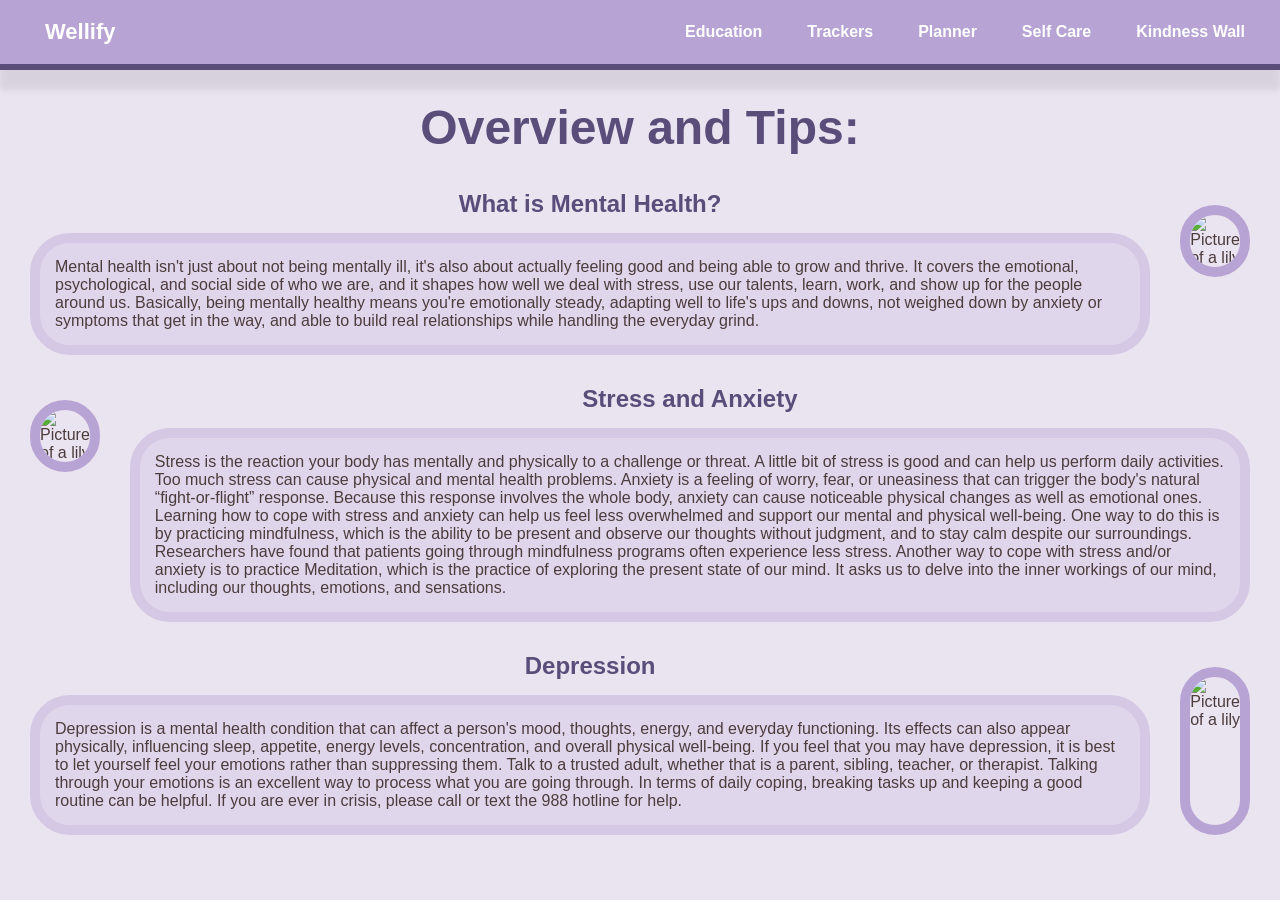
==== education-mental.html @ 290128ad "Add favicon link for love.png Add favicon link to the HTML document" ====
<!DOCTYPE html>
<html lang="en">
  <head>
    <meta charset="UTF-8" />
    <meta name="viewport" content="width=device-width, initial-scale=1.0" />
    <title>Document</title>
    <link rel="stylesheet" href="styles.css" />
    <link rel="icon" type="image/png" href="love.png">

  </head>
  <body>
     <div class="navBar">
      <nav>
        <div class="name">
          <a href="index.html">Wellify</a>
        </div>
        <div class="dropdown">
          <a>Education</a>
          <div class="dropdown-content" id="dropdown1">
            <a href="education-mental.html">Mental Health</a>
            <a href="education-physical.html">Physical Health</a>
          </div>
        </div>
        <div class="dropdown">
          <a>Trackers</a>
          <div class="dropdown-content" id="dropdown2">
            <a href="mood-tracker.html">Mood</a>
            <a href="mindfullness-tracker.html">Mindfullness</a>
            <a href="health-tracker.html">Health</a>
          </div>
        </div>
        <a href="planner.html">Planner</a>
        <div class="dropdown">
          <a>Self Care</a>
          <div class="dropdown-content" id="dropdown3">
            <a href="self-care-mental.html">Mental</a>
            <a href="self-care-physical.html">Physical</a>
          </div>
        </div>
        <a href="kindness-wall.html">Kindness Wall</a>
      </nav>
    </div>
   <!--End of the Navbar code!! -->
      <h1>Overview and Tips:</h1>
    <div class="pod1">
        <div class="mao">
      <img
        src="https://images.unsplash.com/photo-1432958576632-8a39f6b97dc7?q=80&w=2073&auto=format&fit=crop&ixlib=rb-4.1.0&ixid=M3wxMjA3fDB8MHxwaG90by1wYWdlfHx8fGVufDB8fHx8fA%3D%3D"
        alt="Picture of a lily"
      />
        </div>
      <section class="titleAndP">
        <h2>What is Mental Health?</h2>
        <div class="paragraphs"></div>
        <p>
          Mental health isn't just about not being mentally ill, it's also about
          actually feeling good and being able to grow and thrive. It covers the
          emotional, psychological, and social side of who we are, and it shapes
          how well we deal with stress, use our talents, learn, work, and show
          up for the people around us. Basically, being mentally healthy means
          you're emotionally steady, adapting well to life's ups and downs, not
          weighed down by anxiety or symptoms that get in the way, and able to
          build real relationships while handling the everyday grind.
        </p>
      </div>
      </section>
    </div>
    <div class="pod">
        <div class="mao">
      <img
        src="https://images.unsplash.com/photo-1611625105602-42ee06be977e?q=80&w=2071&auto=format&fit=crop&ixlib=rb-4.1.0&ixid=M3wxMjA3fDB8MHxwaG90by1wYWdlfHx8fGVufDB8fHx8fA%3D%3D"
        alt="Picture of a lily"
      />
        </div>
      <section class="titleAndP">
        <h2>Stress and Anxiety</h2>
        <div class="paragraphs"></div>
        <p>
          Stress is the reaction your body has mentally and physically to a
          challenge or threat. A little bit of stress is good and can help us
          perform daily activities. Too much stress can cause physical and
          mental health problems. Anxiety is a feeling of worry, fear, or
          uneasiness that can trigger the body's natural “fight-or-flight”
          response. Because this response involves the whole body, anxiety can
          cause noticeable physical changes as well as emotional ones. Learning
          how to cope with stress and anxiety can help us feel less overwhelmed
          and support our mental and physical well-being. One way to do this is
          by practicing mindfulness, which is the ability to be present and
          observe our thoughts without judgment, and to stay calm despite our
          surroundings. Researchers have found that patients going through
          mindfulness programs often experience less stress. Another way to cope
          with stress and/or anxiety is to practice Meditation, which is the
          practice of exploring the present state of our mind. It asks us to
          delve into the inner workings of our mind, including our thoughts,
          emotions, and sensations.
        </p>
      </div>
      </section>
    </div>
    <div class="pod1">
      <img
        src="https://images.unsplash.com/photo-1494500764479-0c8f2919a3d8?q=80&w=2070&auto=format&fit=crop&ixlib=rb-4.1.0&ixid=M3wxMjA3fDB8MHxwaG90by1wYWdlfHx8fGVufDB8fHx8fA%3D%3D"
        alt="Picture of a lily"
      />
      <section class="titleAndP">
        <h2>Depression</h2>
        <div class="paragraphs"></div>
        <p>
          Depression is a mental health condition that can affect a person's
          mood, thoughts, energy, and everyday functioning. Its effects can also
          appear physically, influencing sleep, appetite, energy levels,
          concentration, and overall physical well-being. If you feel that you
          may have depression, it is best to let yourself feel your emotions
          rather than suppressing them. Talk to a trusted adult, whether that is
          a parent, sibling, teacher, or therapist. Talking through your
          emotions is an excellent way to process what you are going through. In
          terms of daily coping, breaking tasks up and keeping a good routine
          can be helpful. If you are ever in crisis, please call or text the 988
          hotline for help.
        </p>
      </section>
    </div>
  </body>
  
</html>
---- styles.css ----
:root {
  --deepLavendar: #5a4d7a;
  --lilac: #b8a4d4;
  --softMauve: #d5c8e4;
  --midLavendar: #e0d6eb;
  --blush: #eae3f0;
  --rose: #5a4d7a;
  --blossom: #b8a4d4;
  --cotton: #d5c8e4;
  --light: #e0d6eb;
  --cream: #eae3f0;
 }
 
 
 * {
  box-sizing: border-box;
  margin: 0;
  padding: 0;
  font-family: "Poppins", sans-serif;
 }
 
 
 body {
  background-color: var(--blush);
  color: #4b3c3c;
  padding-top: 70px;
 }
 
 
 .navBar {
  position: fixed;
  top: 0;
  left: 0;
  width: 100%;
  height: 70px;
  z-index: 100;
  background-color: var(--lilac);
  box-shadow: 0 20px 7px rgba(0, 0, 0, 0.08);
 }
 
 
 nav {
  height: 70px;
  background-color: var(--lilac);
  border-bottom: 6px solid var(--deepLavendar);
  display: flex;
  align-items: center;
  gap: 25px;
  justify-content: flex-end;
  padding: 0 25px;
 }
 
 
 .name {
  margin-right: auto;
  margin-left: 10px;
 }
 
 
 .name a,
 .name h2 {
  color: white;
  text-decoration: none;
  font-size: 22px;
  font-weight: 700;
 }
 
 
 nav a {
  text-decoration: none;
  color: white;
  font-weight: 700;
  padding: 10px;
 }
 
 
 nav a:hover {
  color: var(--deepLavendar);
 }
 
 
 .dropdown {
  position: relative;
  height: 100%;
  display: flex;
  align-items: center;
 }
 
 
 .dropdown-content {
  display: none;
  position: absolute;
  top: 100%;
  left: 0;
  background-color: var(--lilac);
  min-width: 150px;
  z-index: 101;
  border-radius: 0 0 10px 10px;
  box-shadow: 0 5px 10px rgba(0, 0, 0, 0.15);
 }
 
 
 .dropdown-content a {
  display: block;
  padding: 12px 15px;
  color: white;
  white-space: nowrap;
 }
 
 
 .dropdown-content a:hover {
  background-color: var(--softMauve);
  color: var(--deepLavendar);
 }
 
 
 .dropdown:hover .dropdown-content {
  display: flex;
  flex-direction: column;
 }
 
 
 h1 {
  display: flex;
  justify-content: center;
  color: var(--rose);
  font-size: 48px;
  margin-top: 30px;
  margin-bottom: 35px;
 }
 
 
 h2 {
  display: flex;
  justify-content: center;
  color: var(--rose);
 }
 
 
 h3 {
  background-color: var(--deepLavendar);
  color: white;
  border: 3px solid var(--deepLavendar);
  border-radius: 20px;
  max-width: 200px;
  padding: 8px 15px;
  display: flex;
  justify-content: center;
  margin: 15px auto;
 }
 
 
 button {
  background-color: var(--deepLavendar);
  color: white;
  border: none;
  padding: 14px 28px;
  border-radius: 30px;
  font-size: 16px;
  cursor: pointer;
  transition: 0.3s ease;
 }
 
 
 button:hover {
  background-color: var(--lilac);
  transform: scale(1.05);
 }
 
 
 textarea {
  background-color: var(--softMauve);
 }
 
 
 img {
   max-width: 400px;
  height:auto;
  border: 10px solid var(--lilac);
  border-radius: 150px;
  margin: 15px;
 }
 
 
 p {
  background-color: var(--midLavendar);
  border: 10px solid var(--softMauve);
  padding: 15px;
  border-radius: 40px;
  margin: 15px;
  transition:0.3s;
 }
 p:hover{
  transform:translateY(-3px);
 }
 
 
 .journal-card {
  max-width: 900px;
  margin: 0 auto 30px;
  background: white;
  border-radius: 25px;
  padding: 40px;
  box-shadow: 0 10px 25px rgba(0, 0, 0, 0.08);
 }
 
 
 .section {
  margin-bottom: 30px;
 }
 
 
 .section h2 {
  margin-bottom: 12px;
  font-size: 24px;
 }
 
 
 label {
  display: block;
  color: var(--rose);
  font-weight: 600;
  margin-bottom: 10px;
 }
 
 
 input[type="date"],
 input[type="text"],
 textarea {
  width: 100%;
  padding: 15px;
  border: 2px solid var(--cotton);
  border-radius: 15px;
  font-size: 16px;
  background: var(--light);
  color: #4b3c3c;
 }
 
 
 textarea {
  resize: vertical;
 }
 
 
 .mood-options,
 .energy-options,
 .stress-options {
  display: flex;
  gap: 15px;
  flex-wrap: wrap;
 }
 
 
 .mood-options button,
 .energy-options button,
 .stress-options button {
  background-color: var(--deepLavendar);
 }
 
 
 .mood-options button:hover,
 .energy-options button:hover,
 .stress-options button:hover {
  background-color: var(--lilac);
 }
 
 
 .mood-options button.active,
 .energy-options button.active,
 .stress-options button.active {
  background-color: var(--lilac) !important;
  transform: scale(1.05);
  box-shadow: 0 0 10px rgba(90, 77, 122, 0.5);
 }
 
 
 .save-section {
  display: flex;
  justify-content: center;
 }
 
 
 .save-button {
  background-color: var(--deepLavendar);
 }
 
 
/*kindness wall css*/
.wall {
display:flex;
flex-wrap: wrap;
justify-content: center;
gap: 10px;
margin-top:95px;

padding: 20px
}
.wall p{
  margin: 30px;
  font-size:large;
 }
/*rectangular 4 notes*/ 
.note-1 {
background-color: white;
color:black;
border-radius: 8px;
transform: rotate(3deg);
border-radius: 30px;
  padding: 8px 20px;
  width: fit-content;
}
.note-2 {
  background-color: white;
color:black;
transform: rotate(-3deg);
border-radius: 30px;
  padding: 8px 20px;
  width: fit-content;
}
.note-3 {
  background-color: white;
color:black;
transform: rotate(3deg);
border-radius: 30px;
  padding: 8px 20px;
  width: fit-content;
}
.note-4 {
  background-color: white;
  color:black;
  transform: rotate(-3deg);
  border-radius: 30px;
  padding: 8px 20px;
  width: fit-content;
}
/*rectangular note*/
.note-5 {
  background-color: white;
  color:black;
  height:240px;
  width: 180px;
}
/*rectangular note but width > height*/
.note-6 {
  background-color: white;
  color:black;
  height:120px;
  width: 260px;
}
/*blob note*/
.note-7 {
  background-color: white;
  color:black;
  border-radius: 60% 40% 30% 70% / 60% 30% 70% 40%;
  height:220px;
  width: 180px;
}
.note-7 p {
  margin-top: 80px;
}
/*rectangular note with rounded corners*/
.note-8 {
  background-color: white;
  color:black;
  border-radius: 30px;
  height:150px;
  width: 240px;
}
/*rectangular 4 notes*/ 
.note-9 {
  background-color: white;
color:black;
  padding: 8px 20px;
  width: fit-content;
}
.note-10 {
  background-color: white;
color:black;
  padding: 8px 20px;
  width: fit-content;
  }
.note-11 {
  background-color: white;
color:black;
  padding: 8px 20px;
  width: fit-content;
}
.note-12 {
  background-color: white;
color:black;
  padding: 8px 20px;
  width: fit-content;
  }
/*rectangular note*/ 
.note-13 {
  background-color: white;
  color:black;
  height:200px;
  width: 300px;
}
/*rectangular note with rounded corners*/
.note-14 {
  background-color: white;
  color:black;
   height:240px;
  width:150px;
  border-radius: 40px;
}
/*rectangular note*/
.note-15 {
  background-color: white;
  color:black;
  border-radius: 60% 60% 30% 50% / 60% 30% 50% 60%;
  height:220px;
  width: 180px;
}
/*rectangular 4 notes*/
.note-16 {
  background-color: white;
color:black;
border-radius: 8px;
transform: rotate(4deg);
border-radius: 30px;
  padding: 8px 20px;
  width: fit-content;
}
.note-17 {
  background-color: white;
color:black;
border-radius: 8px;
transform: rotate(-4deg);
border-radius: 30px;
  padding: 8px 20px;
  width: fit-content;
}
.note-18 {
  background-color: white;
color:black;
border-radius: 8px;
transform: rotate(4deg);
border-radius: 30px;
  padding: 8px 20px;
  width: fit-content;
}
.note-19 {
  background-color: white;
color:black;
border-radius: 8px;
transform: rotate(-4deg);
border-radius: 30px;
  padding: 8px 20px;
  width: fit-content;
}
.quad-1, .quad-2, .quad-3 {
  display: flex;
  flex-direction: column;
  align-items: flex-start;
  gap: 6px;
}

.quad-1 p, .quad-2 p, .quad-3 p,
.quad-1 div p, .quad-2 div p, .quad-3 div p {
  margin: 0;
}
.input {
  display: flex;
  background-color: white;
  flex-direction: column;
  align-items: center;
  gap: 6px;
  padding-top: 20px;
  height: 180px;
  width: 220px;
}


.input input {
  border: none;
  outline: none;
  background: white;
  text-align: center;

}
.input label {
  color: black;
}
.wall::hover{
  background-color: var(--softMauve);
}
.note-1:hover, .note-2:hover, .note-3:hover,.note-4:hover, .note-5:hover, .note-6:hover,.note-7:hover, .note-8:hover, .note-9:hover, .note-10:hover, .note-11:hover, .note-12:hover, .note-13:hover, .note-14:hover, .note-15:hover, .note-16:hover, .note-17:hover, .note-18:hover, .note-19:hover, .input:hover {
  background-color: var(--softMauve);
  transform: scale(1.05);
  transition: transform 0.2s ease;
}
/*end of kindness wall css*/

 
 .top {
  display: flex;
  flex-direction: row;
  flex-wrap: wrap;
  justify-content: space-evenly;
  width: 92%;
  margin: 20px auto;
  padding: 15px;
  background-color: white;
  border: 5px solid white;
  border-radius: 15px;
  gap: 15px;
 }
 
 
 .studyTimer {
  display: flex;
  justify-content: space-evenly;
 }
 
 
 iframe {
  border-radius: 20px;
 }
 
 
 .boxes {
  display: flex;
  flex-wrap: wrap;
  justify-content: center;
  gap: 15px;
  margin: 20px;
 }
 
 
 .second {
  flex: 1 1 40%;
  min-width: 280px;
  background-color: white;
  border: 5px solid white;
  border-radius: 15px;
  padding: 15px;
 }
 
 
 .second textarea {
  width: 100%;
  padding: 10px;
  border-radius: 10px;
 }
 
 
 .planner {
  display: flex;
  flex-direction: row;
  flex-wrap: wrap;
  justify-content: space-around;
  gap: 15px;
  background-color: white;
  padding: 15px;
  border: 10px solid white;
  border-radius: 20px;
  margin: 15px;
 }
 
 
 .days {
  display: flex;
  gap: 10px;
  flex-direction:row;
  justify-content: space-around;
  width: 100%;
 }
 
 
 .week {
  display: flex;
  flex-direction: row;
  flex-wrap: wrap;
  gap: 10px;
  justify-content: space-evenly;
  width: 100%;
  background-color: white;
  border: 10px solid white;
 }
 
 
 .week textarea {
  flex: 1;
  min-width: 110px;
  padding: 10px;
  border-radius: 10px;
 }
 
 
 .fullWeek {
  margin-top: 20px;
 }
 
 
 .fullWeek h3 {
  margin: 20px auto;
 }
 
 
 .meow {
  display: flex;
  justify-content: center;
  padding: 15px;
  border-radius: 20px;
 }
 
 
 .importance,
 .yoga-section,
 .generator-section,
 .mental-health {
  max-width: 1100px;
  margin: 30px auto;
  padding: 20px;
 }
 
 
 .main-card {
  background: white;
  border-radius: 25px;
  padding: 25px;
  box-shadow: 0 8px 20px rgba(0, 0, 0, 0.08);
 }
 
 
 .main-card p {
  background-color: var(--midLavendar);
 }
 
 
 .section-title {
  margin: 30px 0 20px;
 }
 
 
 .reasons {
  display: flex;
  flex-wrap: wrap;
  justify-content: center;
  gap: 20px;
 }
 
 
 .reason {
  background: white;
  border-radius: 20px;
  padding: 20px;
  flex: 1 1 200px;
  text-align: center;
 }
 
 
 .reason span {
  color: var(--deepLavendar);
  font-size: 25px;
 }
 
 
 .reason p {
  margin: 10px 0 0;
 }
 
 
 .yoga-grid {
  display: grid;
  grid-template-columns: repeat(2, 1fr);
  gap: 25px;
 }
 
 
 .yoga-card {
  background: white;
  border-radius: 25px;
  padding: 20px;
  text-align: center;
  box-shadow: 0 8px 20px rgba(0, 0, 0, 0.08);
 }
 
 
 .yoga-card p {
  background-color: var(--midLavendar);
 }
 
 
 .yoga-card iframe {
  width: 100%;
  max-width: 560px;
  height: 315px;
 }
 
 
 .yoga-card img {
  width: 90%;
  max-width: 300px;
 }
 
 
 .generator {
  background: white;
  border-radius: 25px;
  padding: 30px;
  text-align: center;
  box-shadow: 0 8px 20px rgba(0, 0, 0, 0.08);
 }
 
 
 #suggestion {
  background-color: var(--midLavendar);
  padding: 25px;
  border-radius: 20px;
  margin-bottom: 20px;
 }
 
 
 .mental-health {
  text-align: center;
 }
 
 
 .mental-health a {
  display: inline-block;
  background-color: var(--deepLavendar);
  color: white;
  text-decoration: none;
  padding: 14px 25px;
  border-radius: 25px;
  margin-top: 15px;
 }
 
 
 .mental-health a:hover {
  background-color: var(--lilac);
  color: var(--deepLavendar);
 }
 
 
 @media (max-width: 800px) {
  nav {
    gap: 8px;
    padding: 0 10px;
  }
 
 
  nav li{
    font-size: 13px;
    padding: 8px 5px;
  }
 
 
  .name a,
  .name h2 {
    font-size: 16px;
  }
 
 
  .yoga-grid {
    grid-template-columns: 1fr;
  }
 
 
  .top {
    width: 96%;
  }
 }
 
 
 @media (max-width: 600px) {
  .navBar,
  nav {
    height: auto;
    min-height: 70px;
  }
 
 
  nav {
    flex-wrap: wrap;
    padding: 10px;
  }
 
 
  .name {
    width: 100%;
    margin: 0;
  }
 
 
  .dropdown {
    height: auto;
  }
 
 
  body {
    padding-top: 100px;
  }
 
 
  .journal-card {
    margin: 15px;
    padding: 20px;
  }
 
 
  h1 {
    font-size: 36px;
  }
 }
 .pod {
  display: flex;
  flex-direction: row;
  margin:15px;
  transition:0.3s ease-in-out;
 }
 .pod:hover{
  transform: scale(1.05);
 }
 .pod1 {
  display: flex;
  flex-direction: row-reverse;
  margin:15px;
  transition:0.3s ease;
 }
 
 .pod1:hover{
  transform: scale(1.05);
 }
 #unfilteredMind
 {
  display:flex;
  justify-content: center;
  max-width: none;
  width:600px;
  height:auto;
  margin: 15px auto;
 }
 .index{
  display:flex;
  flex-direction: column;
  justify-content: center;
  align-items: center;
  max-width: 800px;
  margin:25px;
 }
 .Cat{
  display:flex;
  flex-direction: column;
  align-items: center;
 }
 iframe{
  transition:0.3s;
 }
 iframe:hover{
  transform:translateY(-3px)
 }
 textarea,
 input{
  transition:0.3s;
 }
 textarea:hover,
 input:hover{
  transform: translateY(-3px);
 /*Meet the Team button CSS*/
.team-button {
  display: block;
  width: fit-content;
  margin: 30px auto;
  padding: 8px 16px;
  color: var(--deepLavendar);
  font-size: 14px;
  font-weight: 700;
  text-decoration: none;
  border: 2px solid var(--deepLavendar);
  border-radius: 20px;
  transition: 0.3s ease;
}

.team-button:hover {
  background-color: var(--deepLavendar);
  color: white;
  transform: translateX(4px);
}
/*End of Meet the Team button CSS*/
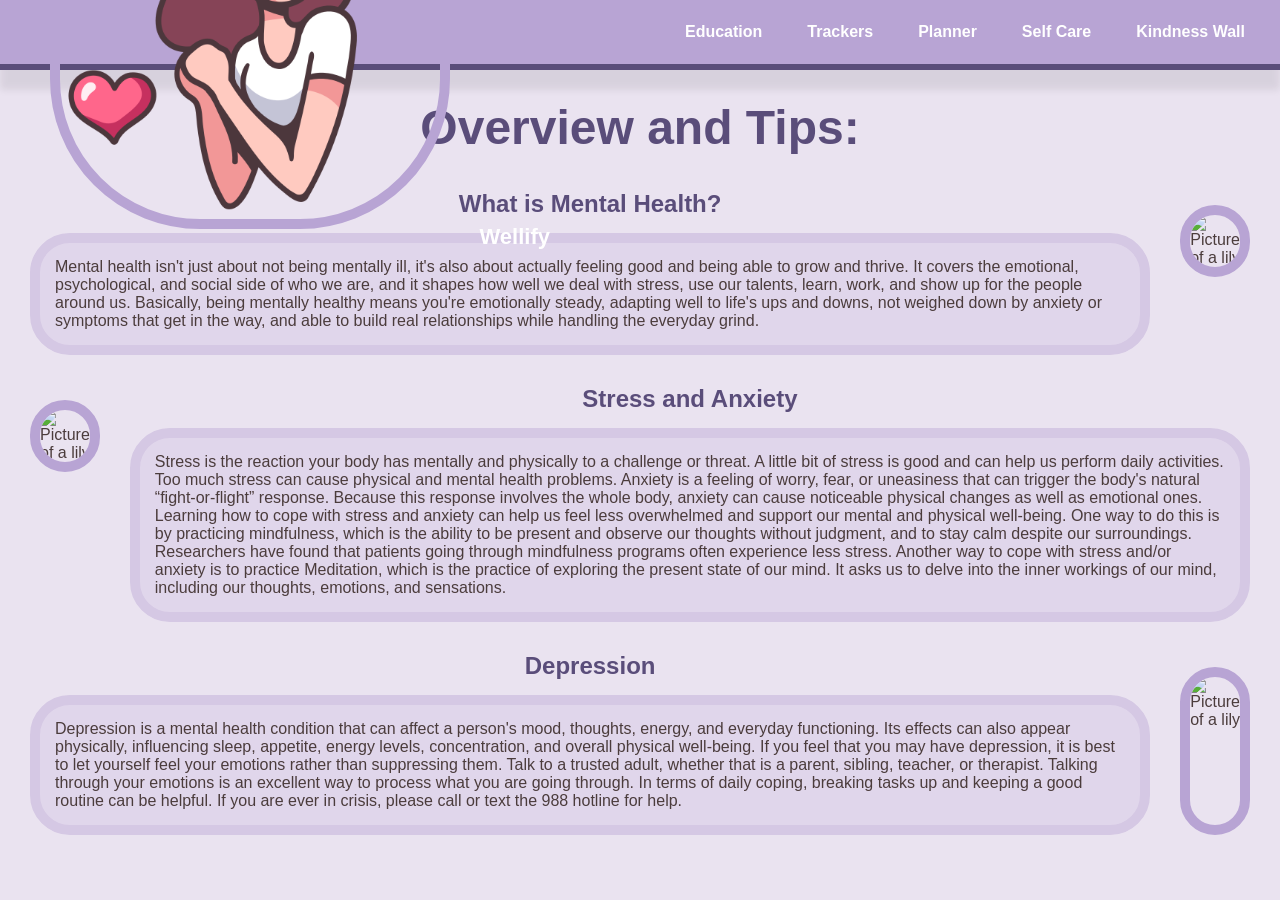
==== commit fdfb53e2: "Add image to navigation bar in education-mental.html" ====
--- a/education-mental.html
+++ b/education-mental.html
@@ -12,6 +12,7 @@
      <div class="navBar">
       <nav>
         <div class="name">
+          <img src="love.png" alt="girl with hearts"/>
           <a href="index.html">Wellify</a>
         </div>
         <div class="dropdown">
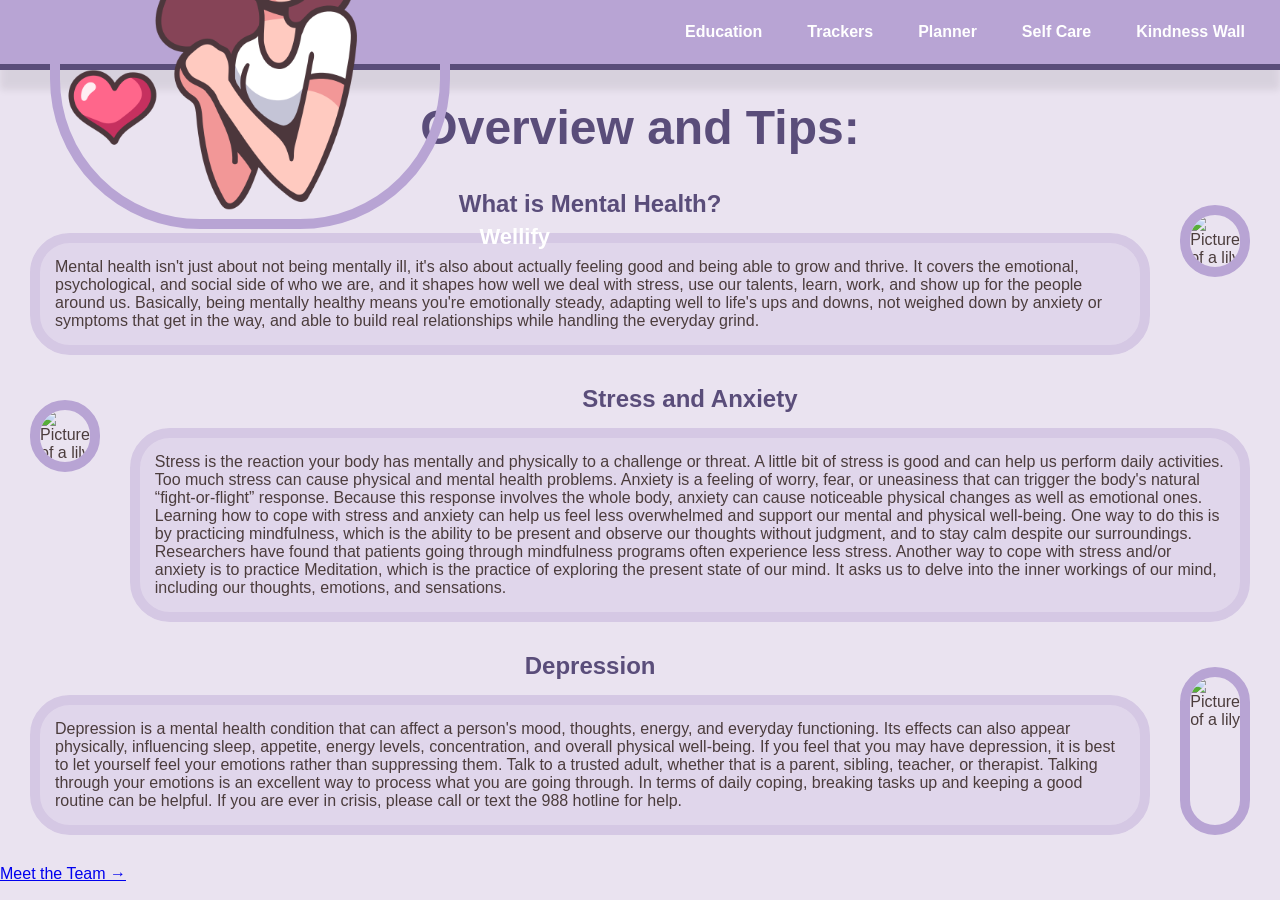
==== commit 175c1a1f: "Add 'Meet the Team' link to education-mental.html" ====
--- a/education-mental.html
+++ b/education-mental.html
@@ -122,6 +122,6 @@
       </section>
     </div>
   </body>
-  
+  <a href="meet-the-team.html" class="team-button">Meet the Team →</a>
 </html>
 
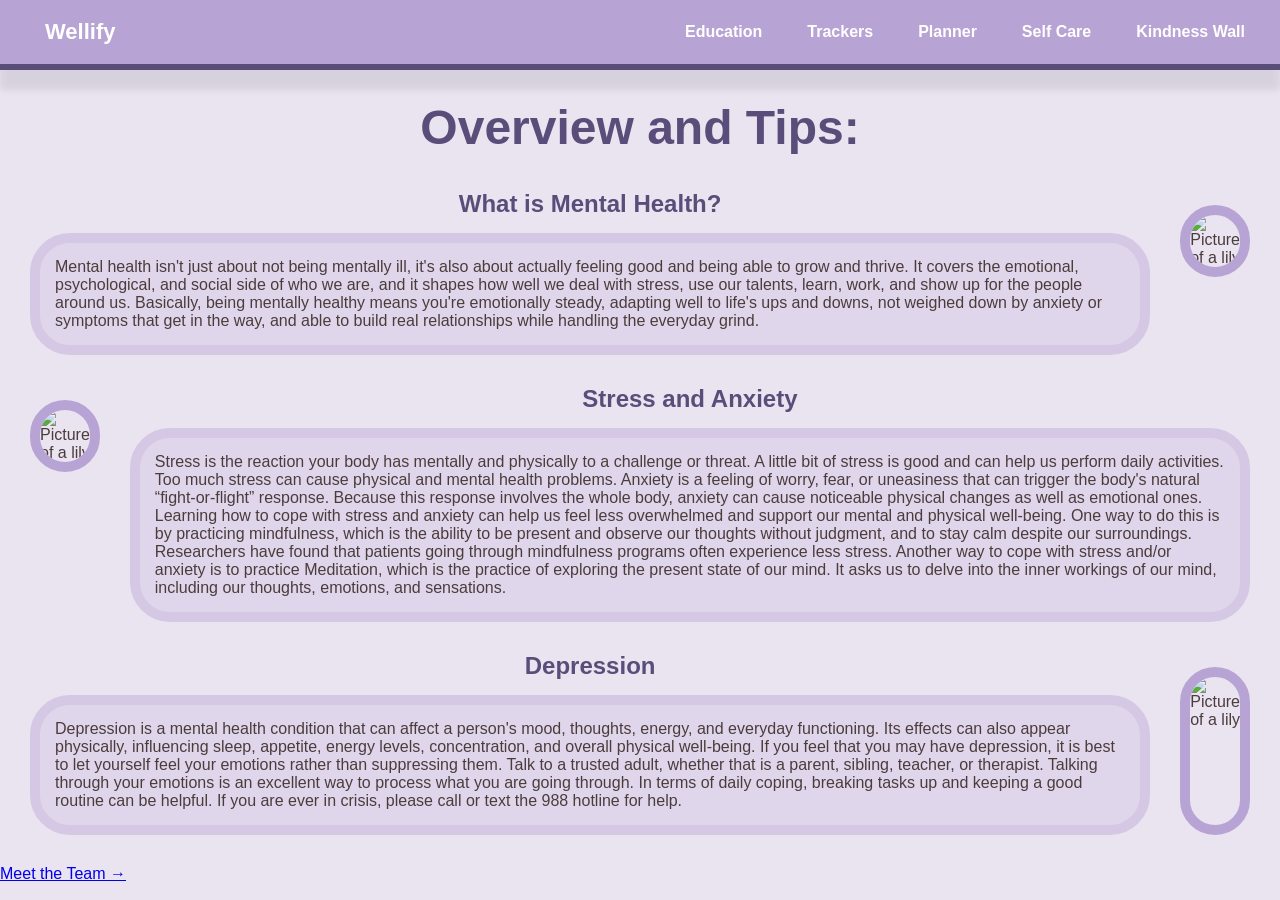
==== commit b7c9c80b: "Remove favicon image from education-mental.html Removed favicon image from navigation bar." ====
--- a/education-mental.html
+++ b/education-mental.html
@@ -12,7 +12,6 @@
      <div class="navBar">
       <nav>
         <div class="name">
-          <img src="love.png" alt="girl with hearts"/>
           <a href="index.html">Wellify</a>
         </div>
         <div class="dropdown">
@@ -121,7 +120,7 @@
         </p>
       </section>
     </div>
+      <a href="meet-the-team.html" class="team-button">Meet the Team →</a>
   </body>
-  <a href="meet-the-team.html" class="team-button">Meet the Team →</a>
 </html>
 
--- a/styles.css
+++ b/styles.css
@@ -882,3 +882,10 @@
   transform: translateX(4px);
 }
 /*End of Meet the Team button CSS*/
+#favicon{
+  width:30px;
+  height:auto;
+  border: none;
+  border-radius: 0;
+  margin: 0;
+}
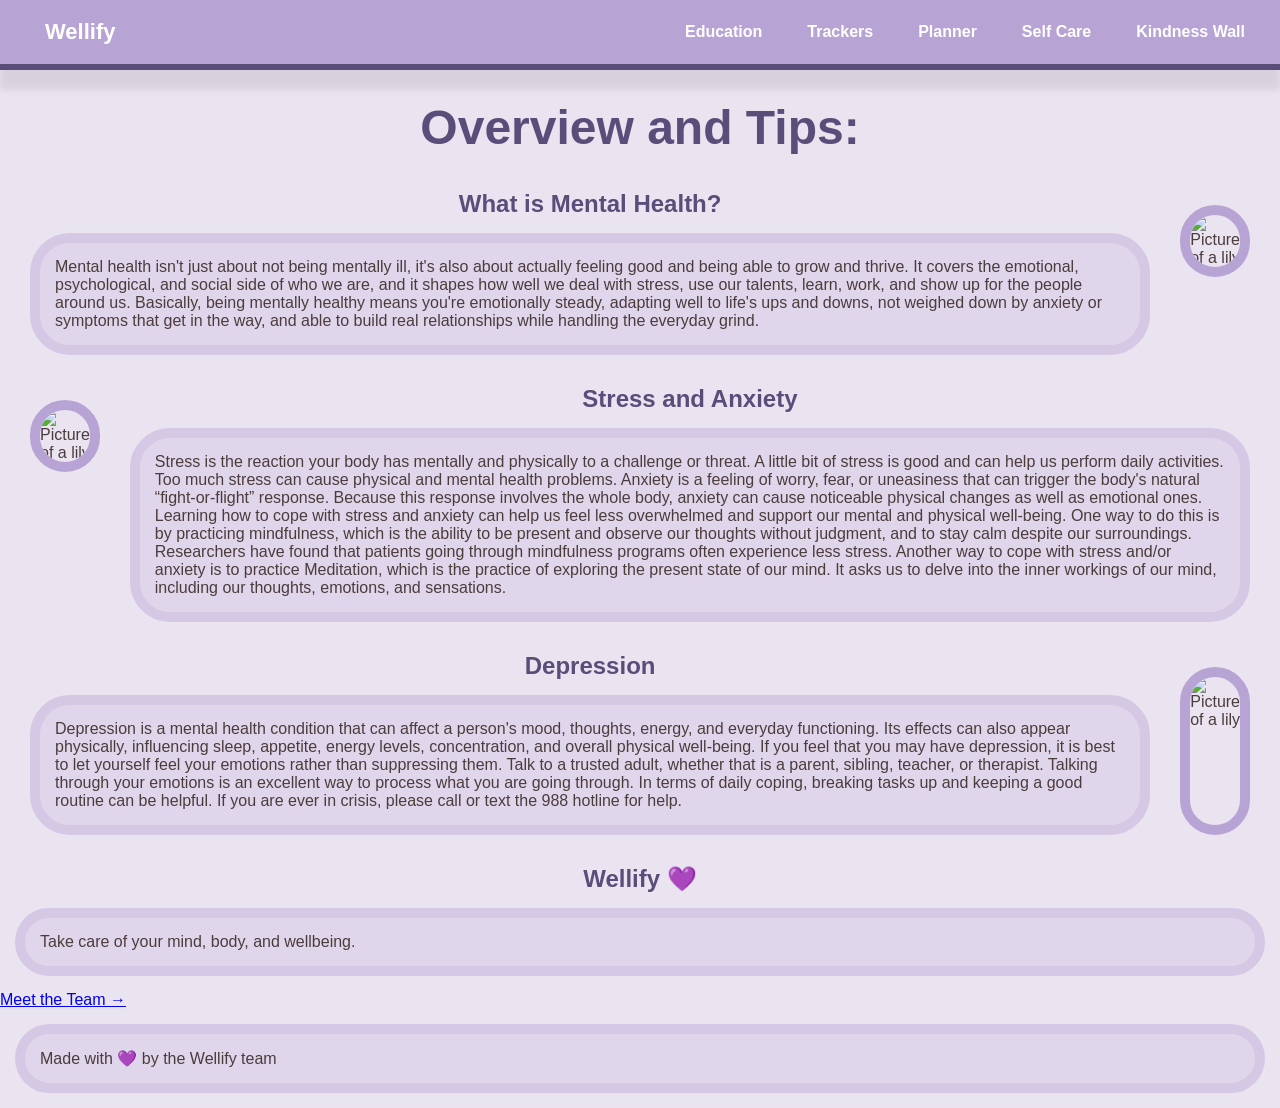
==== commit 93959af5: "Update education-mental.html" ====
--- a/education-mental.html
+++ b/education-mental.html
@@ -120,7 +120,15 @@
         </p>
       </section>
     </div>
-      <a href="meet-the-team.html" class="team-button">Meet the Team →</a>
-  </body>
+<footer class="site-footer">
+  <div class="footer-content">
+    <h2>Wellify 💜</h2>
+    <p>Take care of your mind, body, and wellbeing.</p>
+
+    <a href="meet-the-team.html" class="team-link">Meet the Team →</a>
+
+    <p class="footer-small">Made with 💜 by the Wellify team</p>
+  </div>
+</footer>  </body>
 </html>
 
--- a/styles.css
+++ b/styles.css
@@ -861,31 +861,19 @@
  textarea:hover,
  input:hover{
   transform: translateY(-3px);
- /*Meet the Team button CSS*/
-.team-button {
-  display: block;
-  width: fit-content;
-  margin: 30px auto;
-  padding: 8px 16px;
-  color: var(--deepLavendar);
-  font-size: 14px;
-  font-weight: 700;
+ /*Footer CSS*/
+.team-link {
+  display: inline-block;
+  margin-top: 15px;
+  color: white;
   text-decoration: none;
-  border: 2px solid var(--deepLavendar);
-  border-radius: 20px;
-  transition: 0.3s ease;
+  font-weight: 600;
+  transition: 0.2s;
 }
 
-.team-button:hover {
-  background-color: var(--deepLavendar);
-  color: white;
-  transform: translateX(4px);
-}
-/*End of Meet the Team button CSS*/
-#favicon{
-  width:30px;
-  height:auto;
-  border: none;
-  border-radius: 0;
-  margin: 0;
-}
+.team-link:hover {
+  text-decoration: underline;
+  transform: translateY(-2px);
+}
+/*End of Footer CSS*/
+
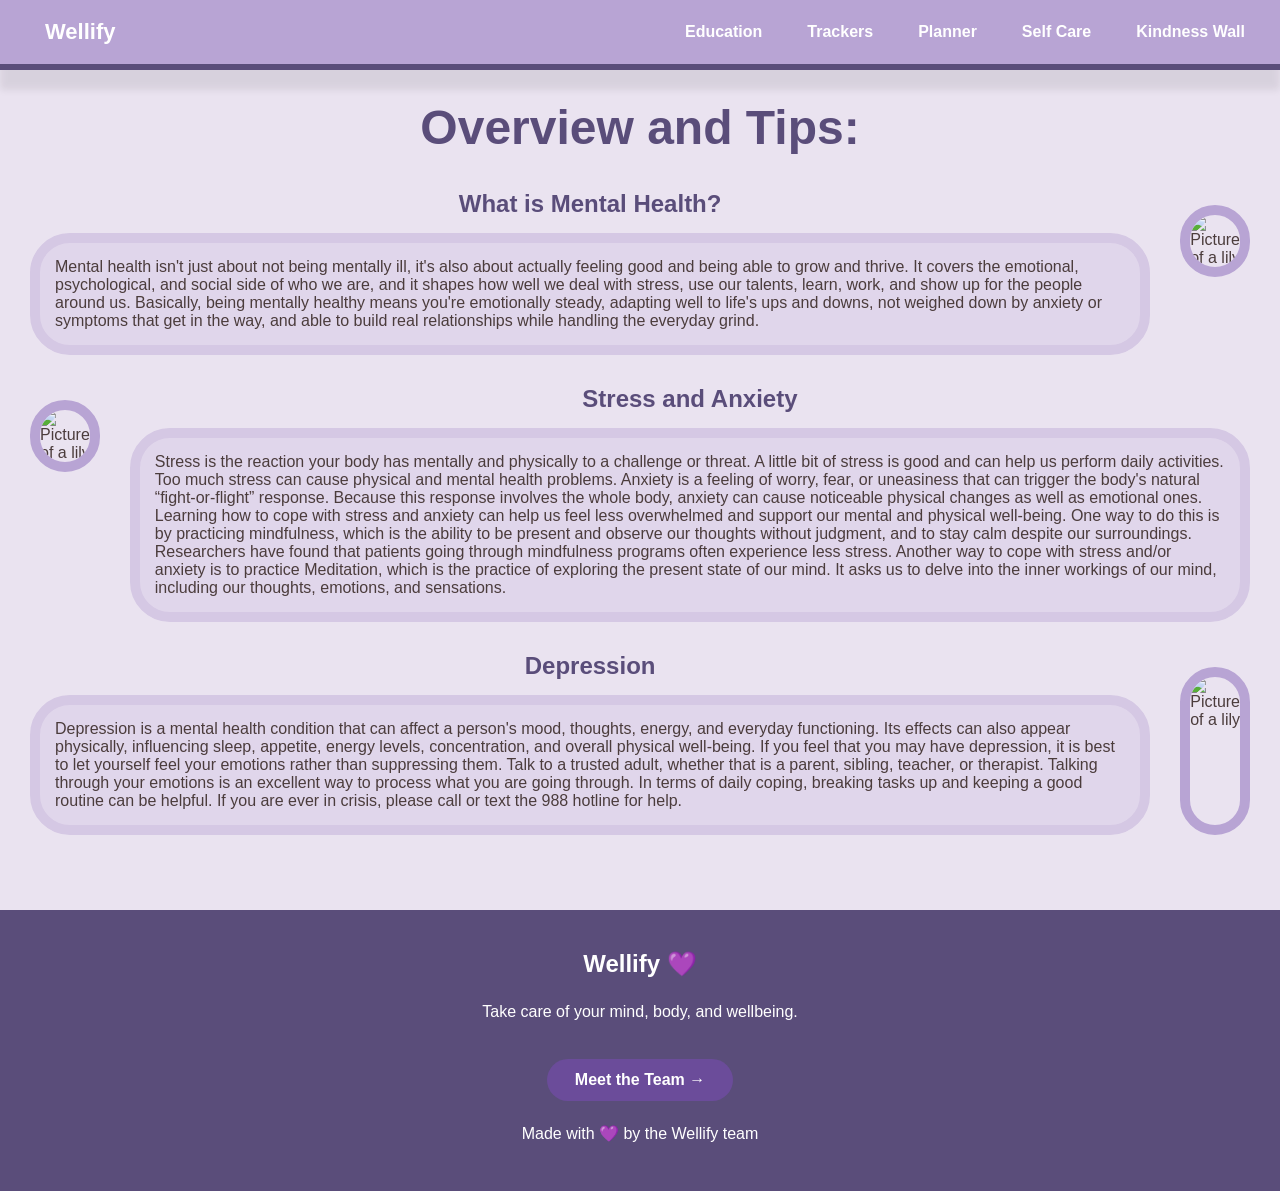
==== commit 5cae1db6: "Change document title to 'Mental Health'" ====
--- a/education-mental.html
+++ b/education-mental.html
@@ -3,7 +3,7 @@
   <head>
     <meta charset="UTF-8" />
     <meta name="viewport" content="width=device-width, initial-scale=1.0" />
-    <title>Document</title>
+    <title>Mental Health</title>
     <link rel="stylesheet" href="styles.css" />
     <link rel="icon" type="image/png" href="love.png">
 
--- a/styles.css
+++ b/styles.css
@@ -859,21 +859,47 @@
   transition:0.3s;
  }
  textarea:hover,
- input:hover{
+input:hover {
   transform: translateY(-3px);
- /*Footer CSS*/
+}
+
+/* Footer CSS */
+
+.site-footer {
+  background-color: var(--deepLavendar);
+  color: white;
+  text-align: center;
+  padding: 40px 20px 25px;
+  margin-top: 60px;
+}
+
+.site-footer h2 {
+  color: white;
+  margin-bottom: 10px;
+}
+
+.site-footer p {
+  background: none;
+  border: none;
+  color: white;
+  margin: 8px 0;
+}
+
 .team-link {
   display: inline-block;
   margin-top: 15px;
+  padding: 12px 28px;
+  background-color: #6b4c9a;
   color: white;
   text-decoration: none;
+  border-radius: 999px;
   font-weight: 600;
-  transition: 0.2s;
+  transition: 0.2s ease;
 }
 
 .team-link:hover {
-  text-decoration: underline;
+  background-color: #563b80;
   transform: translateY(-2px);
 }
-/*End of Footer CSS*/
-
+
+/* End of Footer CSS */
